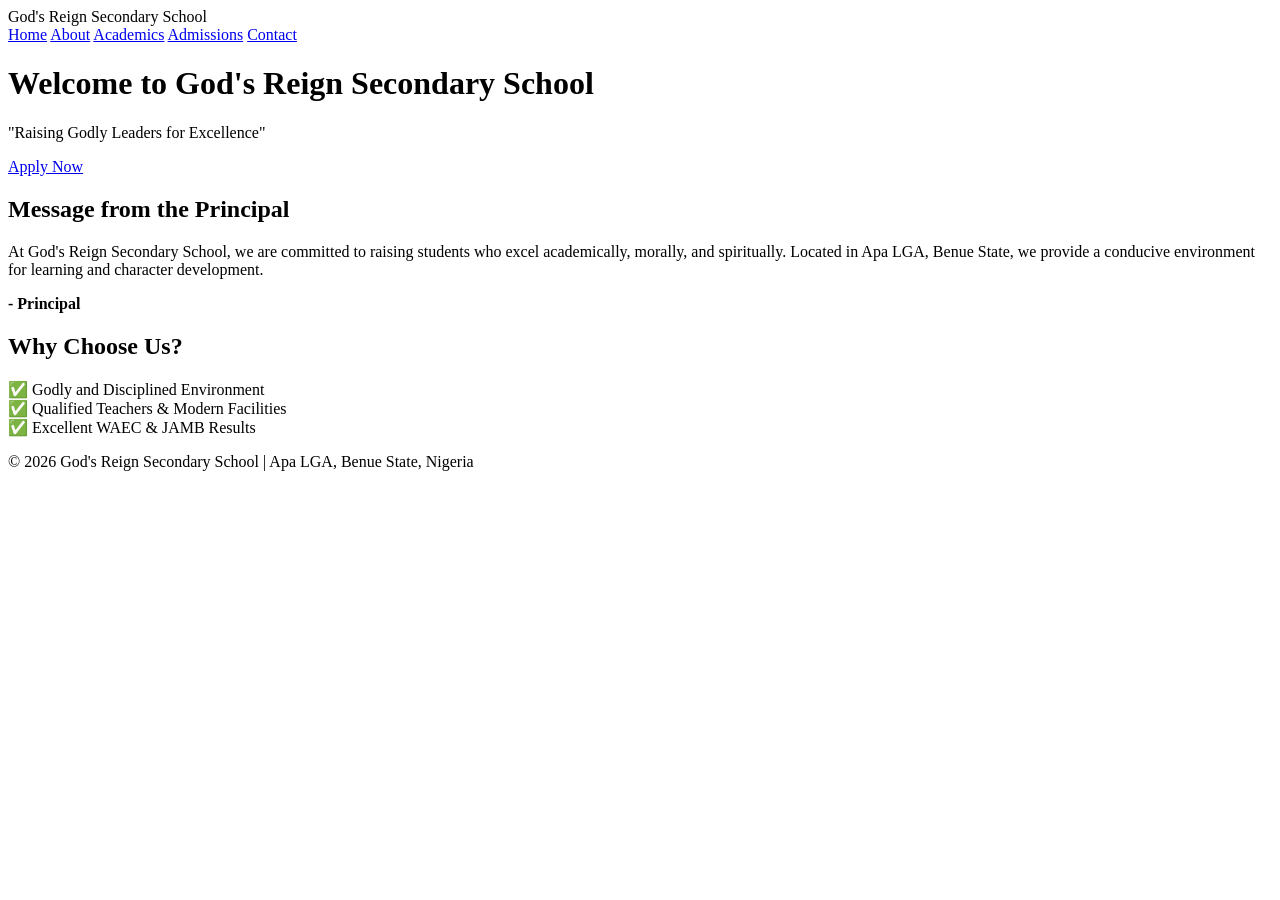
==== index.html @ 201db21c "Add files via upload" ====
<!DOCTYPE html>
<html lang="en">
<head>
  <meta charset="UTF-8">
  <meta name="viewport" content="width=device-width, initial-scale=1.0">
  <title>God's Reign Secondary School - Home</title>
  <link rel="stylesheet" href="style.css">
</head>
<body>
  <header>
    <div class="container">
      <div class="logo">God's <span>Reign</span> Secondary School</div>
      <nav>
        <a href="index.html" class="active">Home</a>
        <a href="about.html">About</a>
        <a href="academics.html">Academics</a>
        <a href="admissions.html">Admissions</a>
        <a href="contact.html">Contact</a>
      </nav>
    </div>
  </header>

  <div class="banner">
    <h1>Welcome to God's Reign Secondary School</h1>
    <p>"Raising Godly Leaders for Excellence"</p>
    <a href="admissions.html" class="btn">Apply Now</a>
  </div>

  <section>
    <div class="container">
      <h2>Message from the Principal</h2>
      <div class="card">
        <p>At God's Reign Secondary School, we are committed to raising students who excel academically, morally, and spiritually. Located in Apa LGA, Benue State, we provide a conducive environment for learning and character development.</p>
        <p><b>- Principal</b></p>
      </div>
    </div>
  </section>

  <section style="background: var(--light);">
    <div class="container">
      <h2>Why Choose Us?</h2>
      <div class="card">✅ Godly and Disciplined Environment</div>
      <div class="card">✅ Qualified Teachers & Modern Facilities</div>
      <div class="card">✅ Excellent WAEC & JAMB Results</div>
    </div>
  </section>

  <footer>
    <p>&copy; 2026 God's Reign Secondary School | Apa LGA, Benue State, Nigeria</p>
  </footer>
</body>
</html>
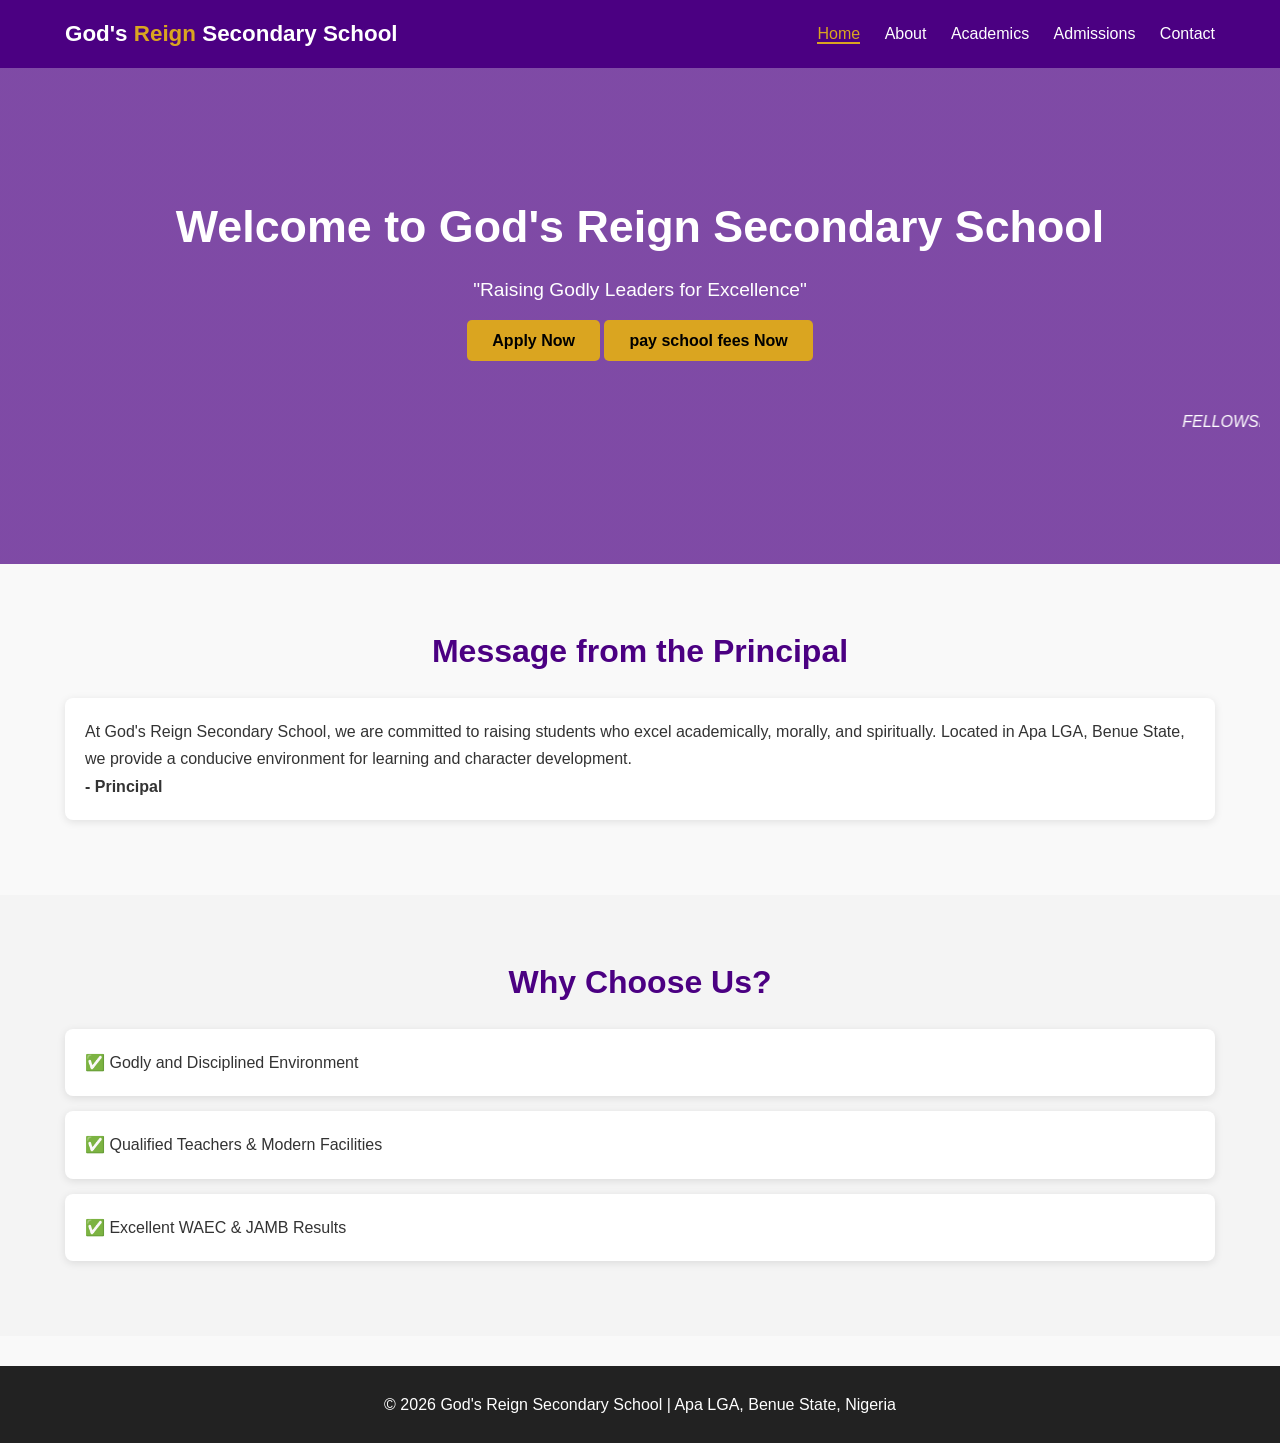
==== commit a02b03c1: "Add links for school fees payment and FCS announcement" ====
--- a/index.html
+++ b/index.html
@@ -24,6 +24,10 @@
     <h1>Welcome to God's Reign Secondary School</h1>
     <p>"Raising Godly Leaders for Excellence"</p>
     <a href="admissions.html" class="btn">Apply Now</a>
+      <a href="payschoolfees.html" class="btn">pay school  fees Now</a>
+    <br><br><br>
+    <marquee><em>FELLOWSHIP OF CHRISTIAN STUDENTS (FCS) HOLD EVERY FRIDAY [TIME: 12:00PM PROMPT]</em></marquee>    
+
   </div>
 
   <section>
@@ -49,4 +53,4 @@
     <p>&copy; 2026 God's Reign Secondary School | Apa LGA, Benue State, Nigeria</p>
   </footer>
 </body>
-</html>+</html>
--- a/style.css
+++ b/style.css
@@ -0,0 +1,43 @@
+* { margin: 0; padding: 0; box-sizing: border-box; font-family: 'Segoe UI', Arial, sans-serif; }
+body { line-height: 1.7; color: #333; background: #f9f9f9; }
+.container { width: 90%; max-width: 1150px; margin: auto; }
+
+/* Colors - Purple & Gold for "God's Reign" */
+:root {
+  --primary: #4B0082;  /* Royal Purple */
+  --secondary: #DAA520; /* Gold */
+  --light: #f4f4f4;
+}
+
+/* Header */
+header { background: var(--primary); color: white; padding: 15px 0; position: sticky; top: 0; z-index: 1000; }
+header .container { display: flex; justify-content: space-between; align-items: center; flex-wrap: wrap; }
+.logo { font-size: 1.4rem; font-weight: bold; }
+.logo span { color: var(--secondary); }
+nav a { color: white; text-decoration: none; margin-left: 20px; font-weight: 500; }
+nav a:hover, nav a.active { color: var(--secondary); border-bottom: 2px solid var(--secondary); }
+
+/* Banner */
+.banner { 
+  background: linear-gradient(rgba(75,0,130,0.7), rgba(75,0,130,0.7)), url('images/school-banner.jpg') center/cover; 
+  color: white; text-align: center; padding: 120px 20px; 
+}
+.banner h1 { font-size: 2.8rem; margin-bottom: 10px; }
+.banner p { font-size: 1.2rem; margin-bottom: 20px; }
+.btn { background: var(--secondary); color: #000; padding: 12px 25px; text-decoration: none; border-radius: 5px; font-weight: bold; }
+.btn:hover { background: white; }
+
+/* Sections */
+section { padding: 60px 0; }
+h2 { color: var(--primary); margin-bottom: 20px; text-align: center; font-size: 2rem; }
+.card { background: white; padding: 20px; border-radius: 8px; box-shadow: 0 2px 8px rgba(0,0,0,0.1); margin: 15px 0; }
+
+/* Footer */
+footer { background: #222; color: white; text-align: center; padding: 25px 0; margin-top: 30px; }
+
+/* Mobile */
+@media(max-width: 768px){
+  header .container { flex-direction: column; }
+  nav a { margin: 10px; display: inline-block; }
+  .banner h1 { font-size: 2rem; }
+}
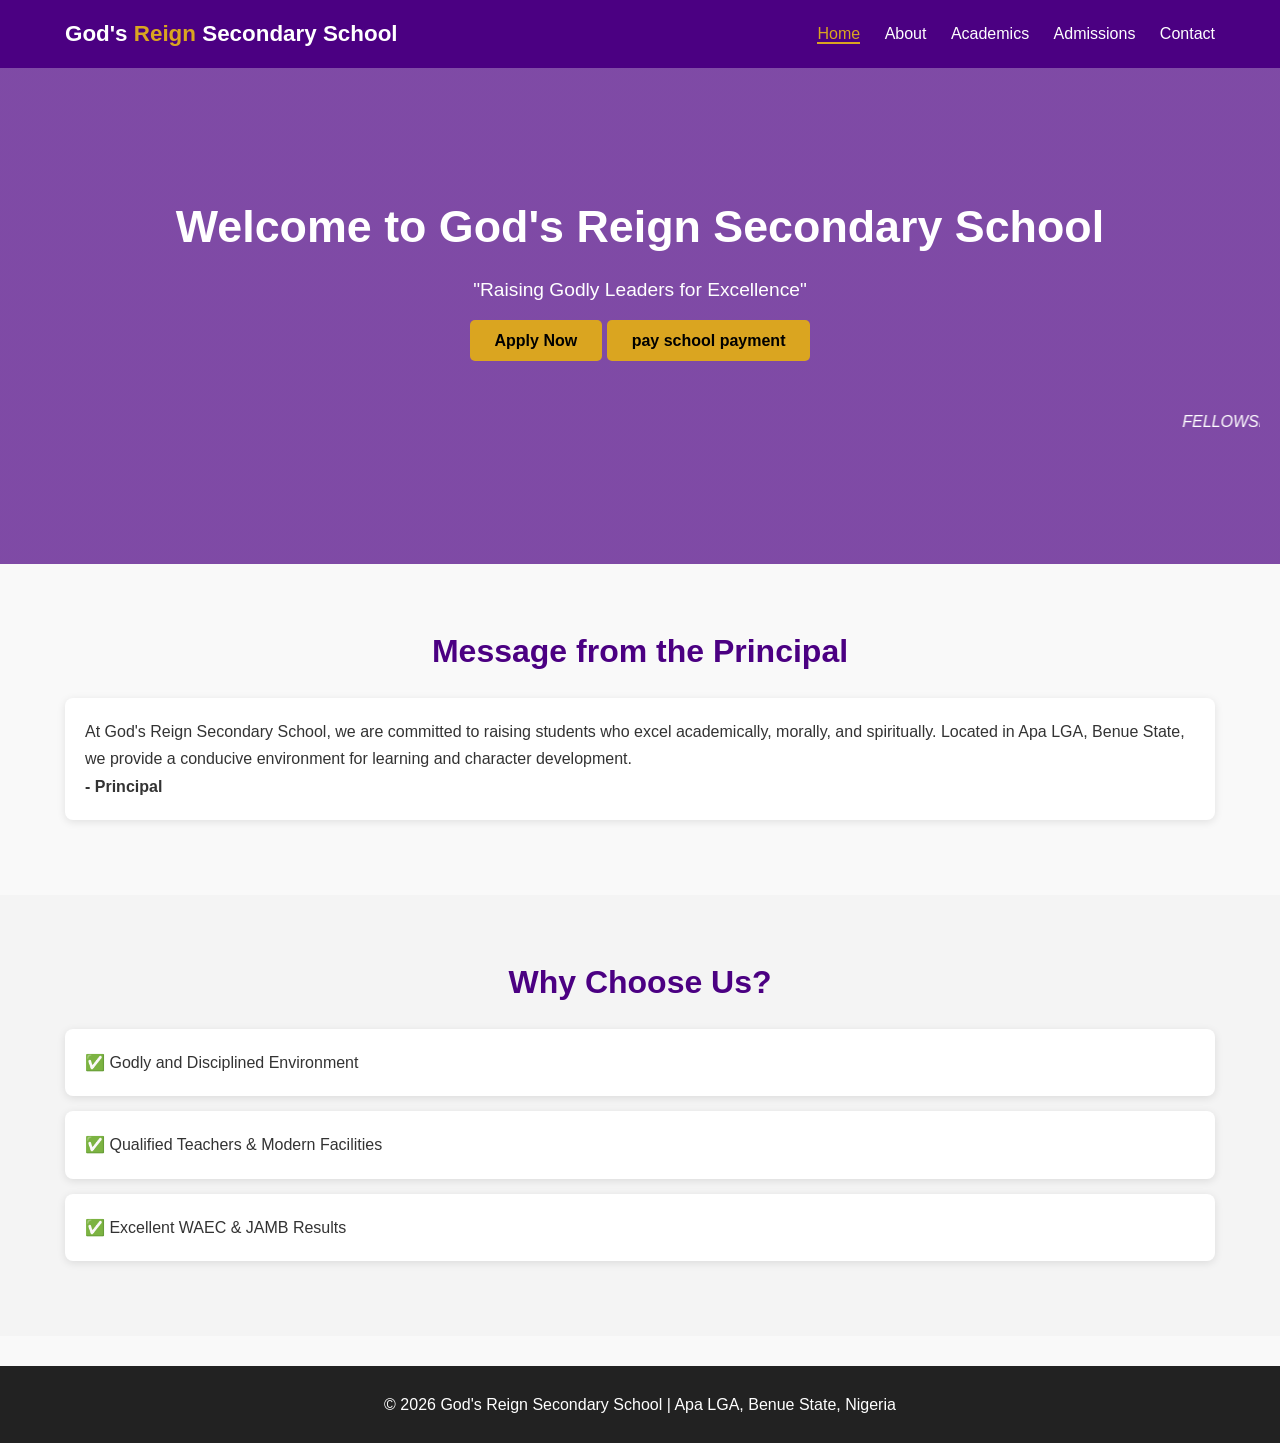
==== commit fcb9f1ec: "Update link text for school fees payment" ====
--- a/index.html
+++ b/index.html
@@ -24,7 +24,7 @@
     <h1>Welcome to God's Reign Secondary School</h1>
     <p>"Raising Godly Leaders for Excellence"</p>
     <a href="admissions.html" class="btn">Apply Now</a>
-      <a href="payschoolfees.html" class="btn">pay school  fees Now</a>
+      <a href="payschoolfees.html" class="btn">pay school payment</a>
     <br><br><br>
     <marquee><em>FELLOWSHIP OF CHRISTIAN STUDENTS (FCS) HOLD EVERY FRIDAY [TIME: 12:00PM PROMPT]</em></marquee>    
 
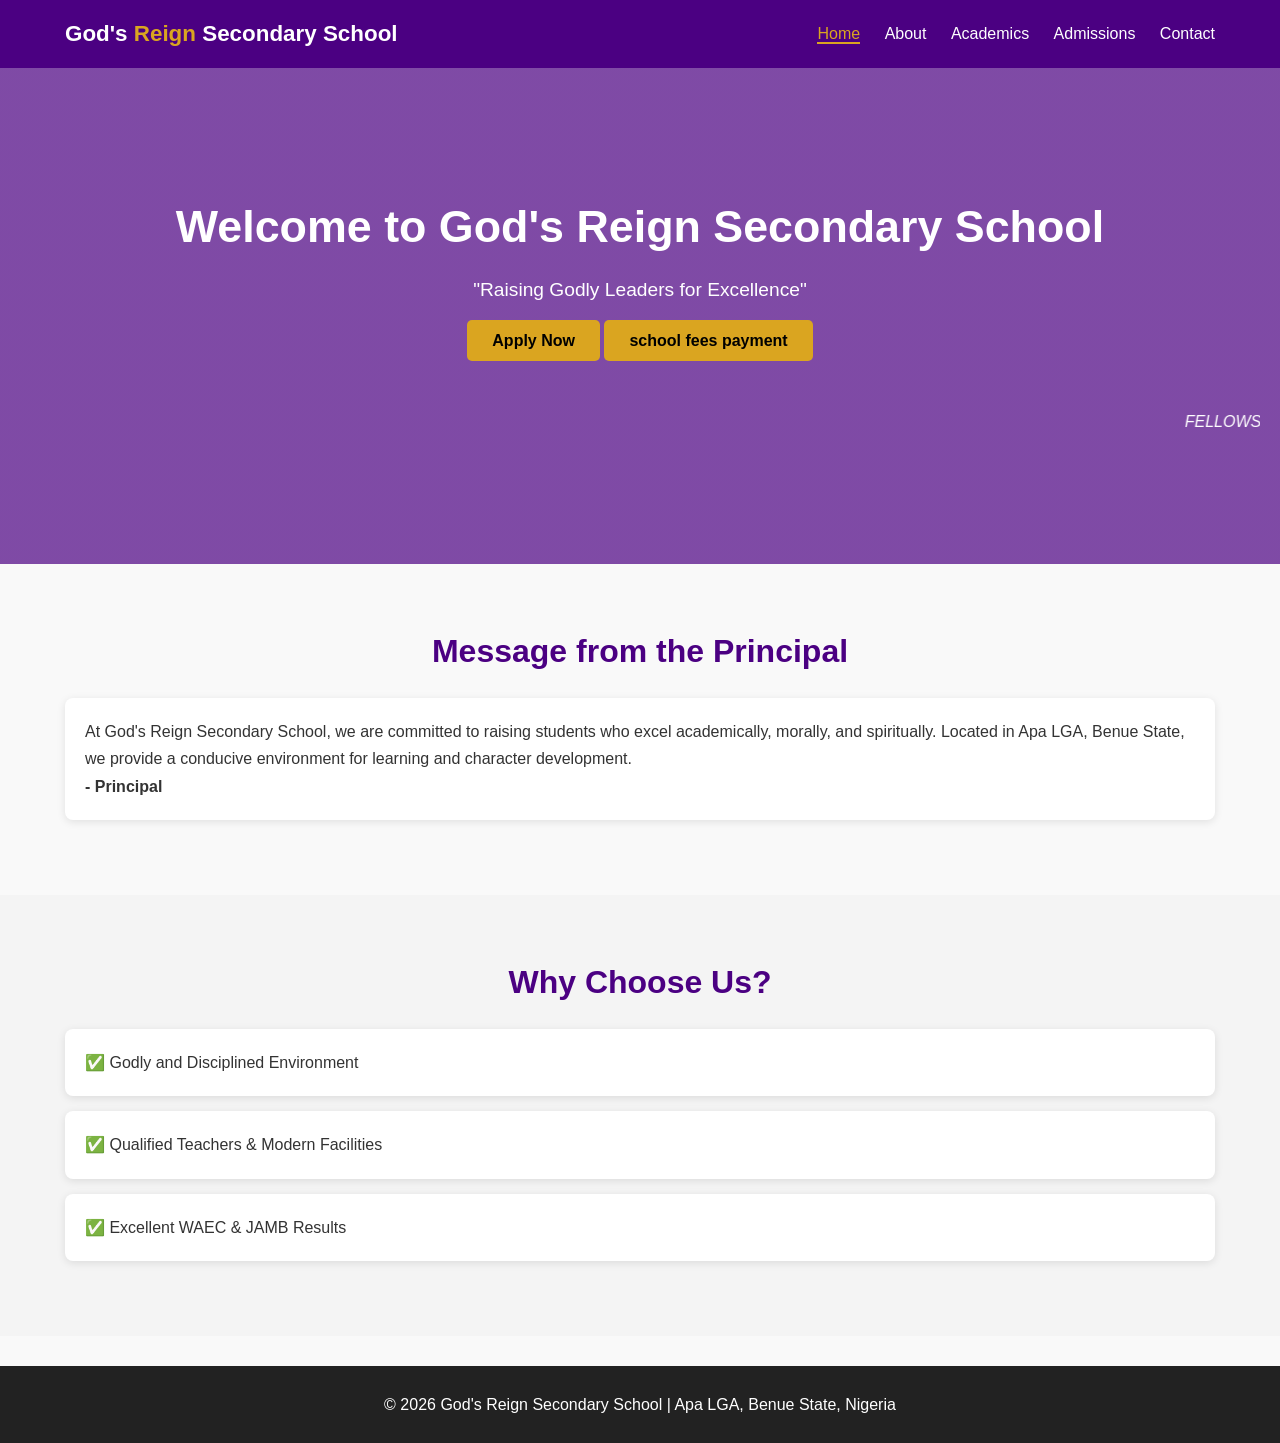
==== commit 113d3cde: "Update link text for school fees payment" ====
--- a/index.html
+++ b/index.html
@@ -24,7 +24,7 @@
     <h1>Welcome to God's Reign Secondary School</h1>
     <p>"Raising Godly Leaders for Excellence"</p>
     <a href="admissions.html" class="btn">Apply Now</a>
-      <a href="payschoolfees.html" class="btn">pay school payment</a>
+      <a href="payschoolfees.html" class="btn">school fees payment</a>
     <br><br><br>
     <marquee><em>FELLOWSHIP OF CHRISTIAN STUDENTS (FCS) HOLD EVERY FRIDAY [TIME: 12:00PM PROMPT]</em></marquee>    
 
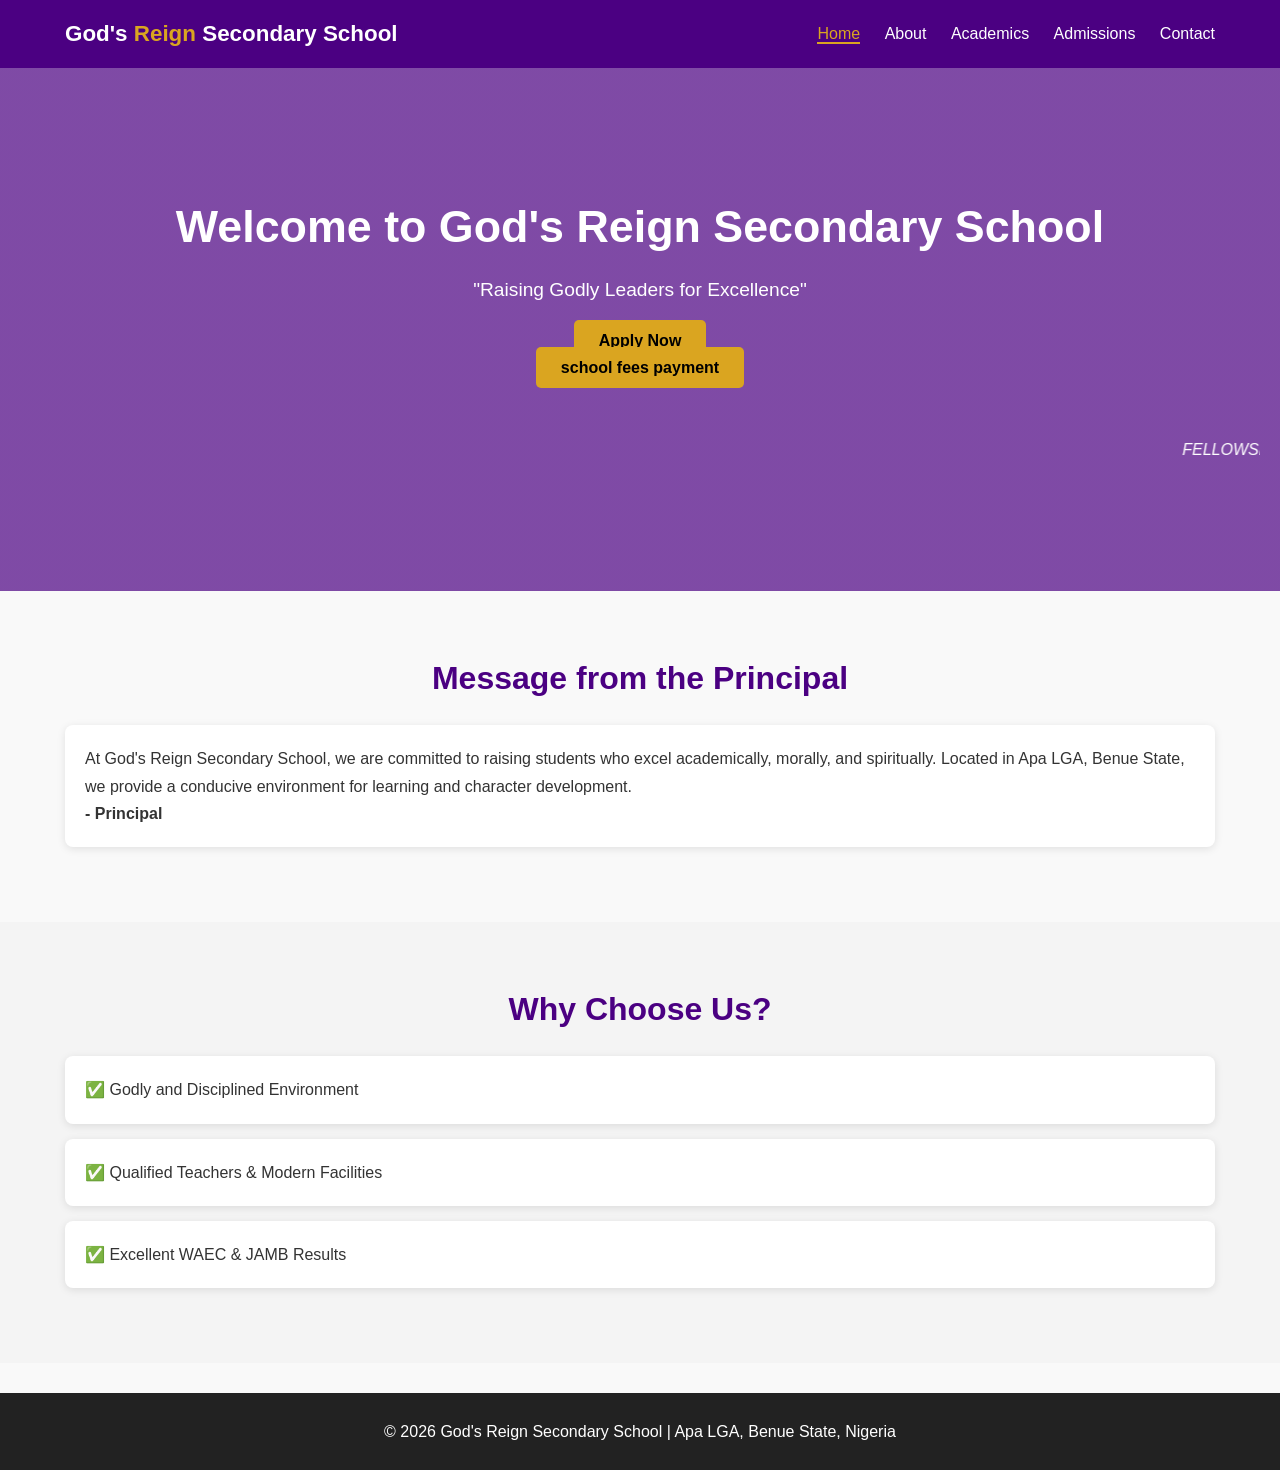
==== commit 969da12b: "Fix HTML formatting and add line break for Apply Now" ====
--- a/index.html
+++ b/index.html
@@ -23,7 +23,7 @@
   <div class="banner">
     <h1>Welcome to God's Reign Secondary School</h1>
     <p>"Raising Godly Leaders for Excellence"</p>
-    <a href="admissions.html" class="btn">Apply Now</a>
+    <a href="admissions.html" class="btn">Apply Now</a><br>
       <a href="payschoolfees.html" class="btn">school fees payment</a>
     <br><br><br>
     <marquee><em>FELLOWSHIP OF CHRISTIAN STUDENTS (FCS) HOLD EVERY FRIDAY [TIME: 12:00PM PROMPT]</em></marquee>    
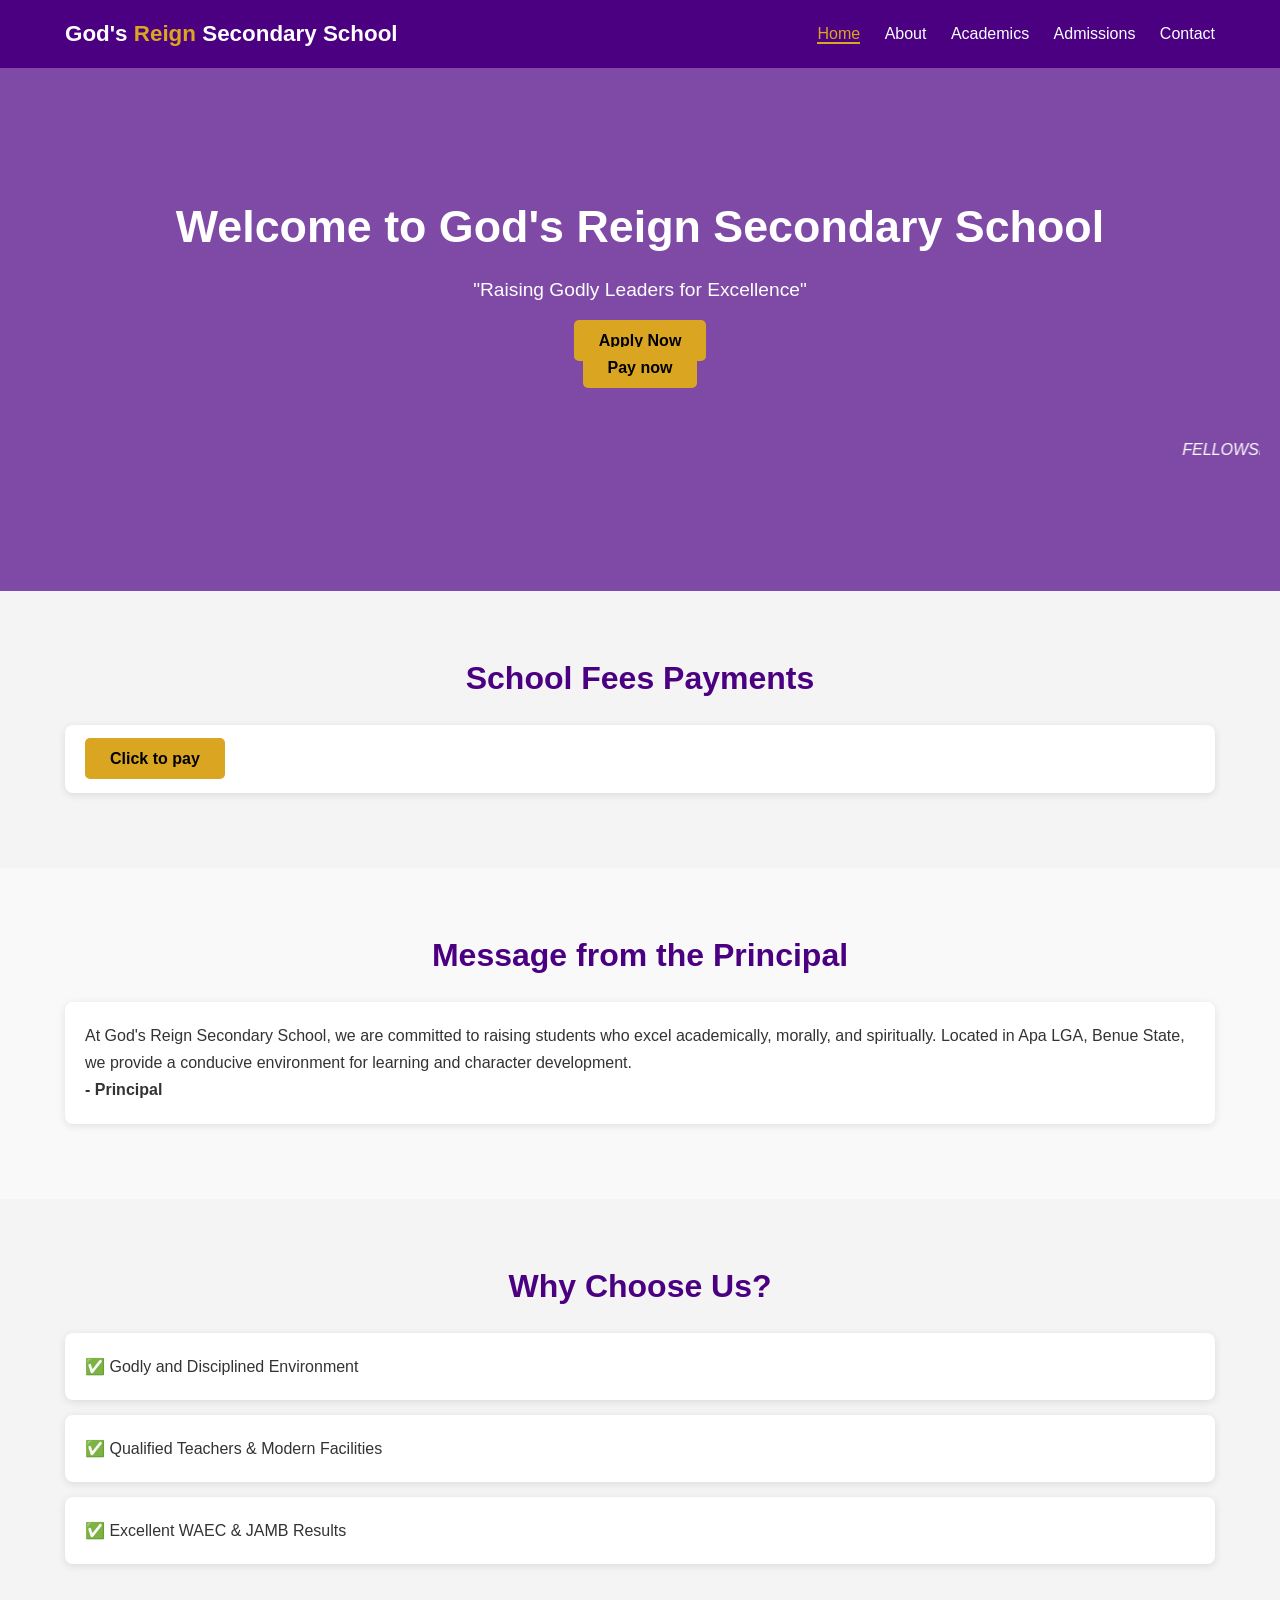
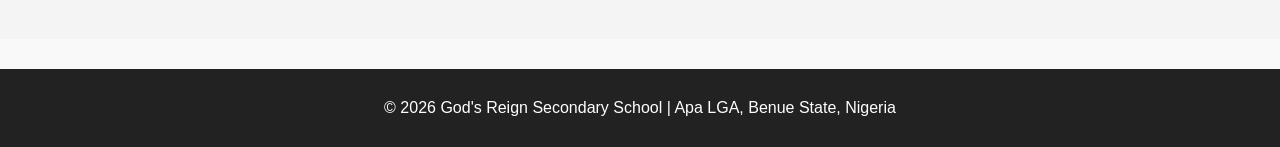
==== commit 1400dbe7: "Change link text and add School Fees Payments section Updated the link text for school fees payment " ====
--- a/index.html
+++ b/index.html
@@ -24,12 +24,18 @@
     <h1>Welcome to God's Reign Secondary School</h1>
     <p>"Raising Godly Leaders for Excellence"</p>
     <a href="admissions.html" class="btn">Apply Now</a><br>
-      <a href="payschoolfees.html" class="btn">school fees payment</a>
+      <a href="payschoolfees.html" class="btn">Pay now</a>
     <br><br><br>
     <marquee><em>FELLOWSHIP OF CHRISTIAN STUDENTS (FCS) HOLD EVERY FRIDAY [TIME: 12:00PM PROMPT]</em></marquee>    
+  </div>
+   
+ <section style="background: var(--light);">
+    <div class="container">
+      <h2> School Fees Payments</h2>
+      <div class="card"><a href="payschoolfees.html" class="btn">Click to pay</a></div>
 
-  </div>
-
+    </div>
+  </section>
   <section>
     <div class="container">
       <h2>Message from the Principal</h2>
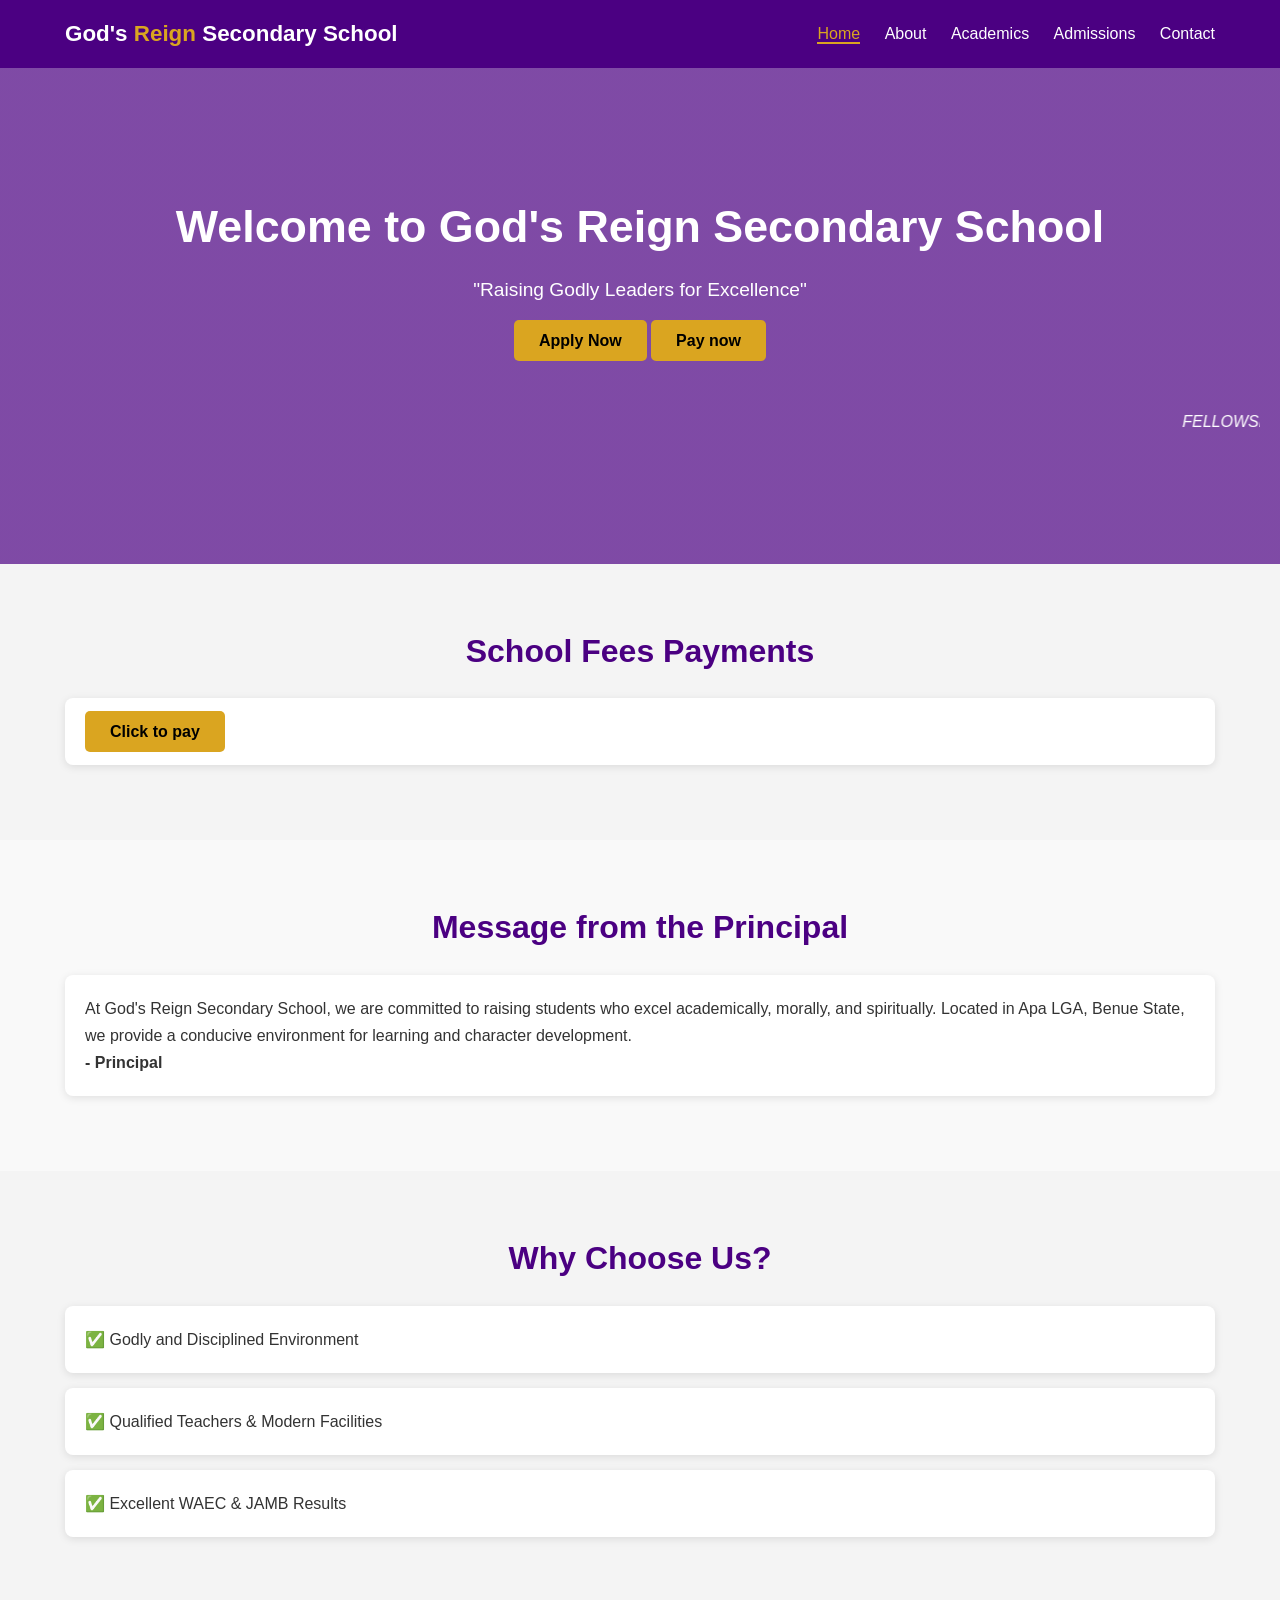
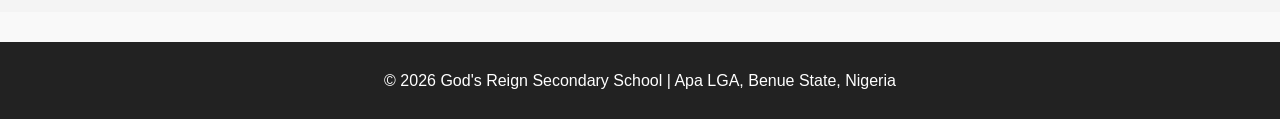
==== commit 5008fed2: "Fix formatting of Apply Now link in index.html" ====
--- a/index.html
+++ b/index.html
@@ -23,7 +23,7 @@
   <div class="banner">
     <h1>Welcome to God's Reign Secondary School</h1>
     <p>"Raising Godly Leaders for Excellence"</p>
-    <a href="admissions.html" class="btn">Apply Now</a><br>
+    <a href="admissions.html" class="btn">Apply Now</a>
       <a href="payschoolfees.html" class="btn">Pay now</a>
     <br><br><br>
     <marquee><em>FELLOWSHIP OF CHRISTIAN STUDENTS (FCS) HOLD EVERY FRIDAY [TIME: 12:00PM PROMPT]</em></marquee>    
